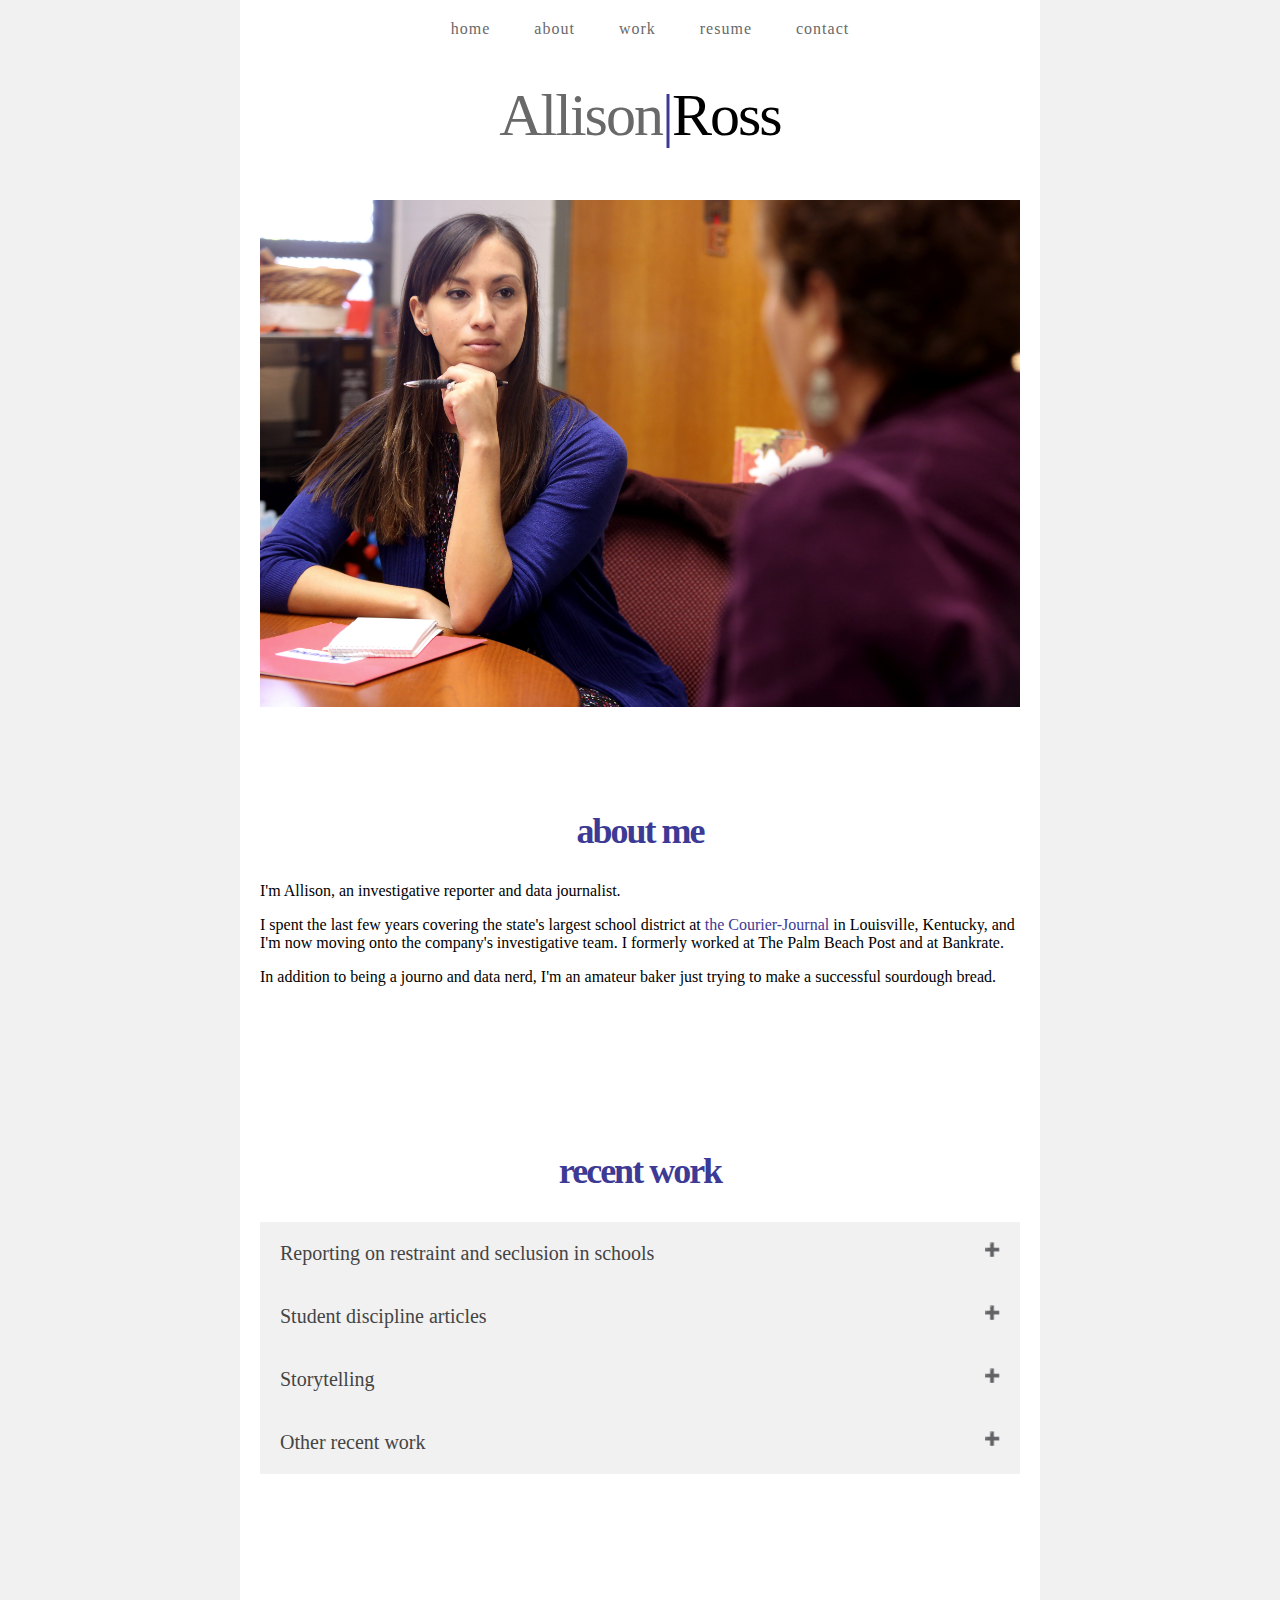
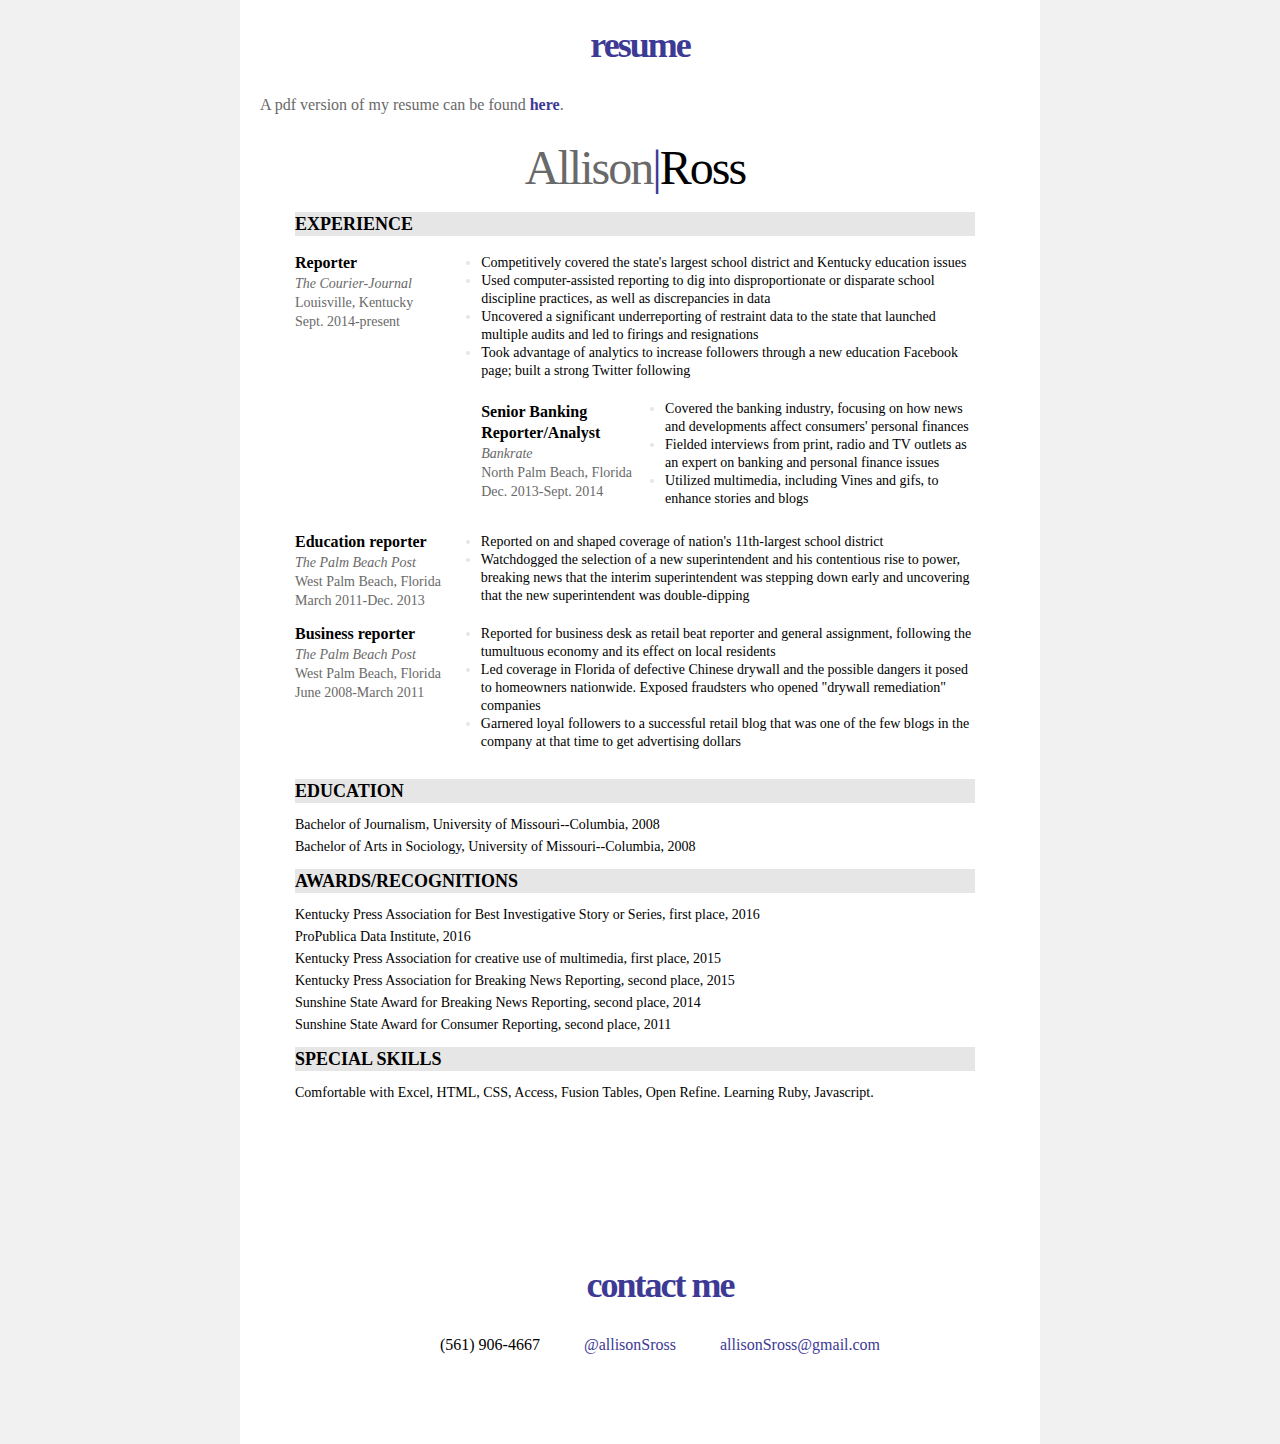
==== index.html @ 078a0379 "added some new links" ====
<!DOCTYPE html>
<html>
<head>
	<title>Allison Ross</title>
	 <link rel="stylesheet" type="text/css" href="portfoliostyle.css">
    <script src="jquery-3.0.0.min.js" type="text/javascript"></script>
     
      

</head>
<body>
<div id="totalbody">

  <div id="header">
    <div class="transparent">
      <div class="nav">
        <ul>
           <li>
             <a href="#home">Home</a>
           </li> 
           <li>
             <a href="#about">About</a>
           </li>
           <li>
             <a href="#work">Work</a>
           </li>
           <li>
             <a href="#resume">Resume</a>
           </li>
           <li>
             <a href="#contact">Contact</a>
           </li>
        </ul> 
      </div>
     </div> 
  </div>


  <div id="home">
    <h1><span style="color: #696969">Allison</span><span style="color: #3D3A95">|</span>Ross</h1>

    <div id="rotatingitem" style="text-align:center;">

      <img class="photo" src="allison_ross_005.JPG">
<!--       <img class="photo" src="mainphoto2.jpg">
 -->     </div> 
    </div>

  <div id="about">
    <h2 class="topiched">About me</h2>
    <p>I'm Allison, an investigative reporter and data journalist.</p>
    <p>I spent the last few years covering the state's largest school district at <a href="http://www.courier-journal.com/" target="_blank">the Courier-Journal</a> in Louisville, Kentucky, and I'm now moving onto the company's investigative team. I formerly worked at The Palm Beach Post and at Bankrate.</p>
    <p>In addition to being a journo and data nerd, I'm an amateur baker just trying to make a successful sourdough bread.</p>
  </div>

  <div id="work">
   <p><h2 class="topiched">Recent work</h2></p>

    
      <button class="accordion">Reporting on restraint and seclusion in schools</button>
      <div class="panel">
      <p>After hearing several anecdotes about students in schools being held down or confined to a room, I started pulling public records to understand the scope of the use of the practices. The first major finding: the state's largest school district had significantly underreported the number of times restraint and seclusion were being used - and it knew it had done so.</p>
	<p>Continued reporting uncovered the story of a boy who'd suffered two broken legs during a restraint, and stories of students who were bloodied or otherwise injured after questionable restraints. The work led to audits, multiple changes and even a proposed state takeover.</p>
        <p><a href="http://www.courier-journal.com/story/news/education/2016/03/07/jcps-restrained-thousands-kids-but-didnt-report/81284664/" target="_blank">JCPS restrained thousands of kids but didn't report it</a></p>
       
        <p><a href="http://www.courier-journal.com/story/news/education/2016/04/27/jcps-opens-restraint-investigation-teacher/83522256/" target="_blank">JCPS investigates teacher after CJ report</a></p>
       
        <p><a href="http://www.courier-journal.com/story/news/education/2016/05/10/audit-code-silence-jcps-restraint/84176526/" target="_blank">Audit: 'code of silence' in JCPS on restraint</a></p>
       
       <p><a href="http://www.courier-journal.com/story/news/education/2016/05/27/jcps-pays-175m-after-boys-legs-broken/84916428/" target="_blank">JCPS pays $1.75M after boy's legs broken</a></p>

       <p><a href="http://www.courier-journal.com/story/news/education/2016/07/20/state-do-onsite-review-jcps-over-restraint-concerns/87345324/" target="_blank">State slams JCPS, orders onsite review after restraint issue</a></p>

       <p><a href="http://www.courier-journal.com/story/news/education/2016/11/29/witness-rebuts-story-students-broken-legs/94599312/" target="_blank">Witness rebuts story on student's broken legs</a></p>

       <p><a href="http://www.courier-journal.com/story/news/education/2017/01/24/tribunal-upholds-jcps-firing-jodi-anderson/97006814/" target="_blank">JCPS teacher created 'atmosphere of despair'</a></p>

       <p><a href="http://www.courier-journal.com/story/news/education/2016/09/15/aikido-tied-serious-jcps-student-injuries/90262178/" target="_blank">3 serious JCPS injuries tied to Aikido</a></p>

       <p><a href="http://www.courier-journal.com/story/news/education/2016/09/15/girls-head-slams-into-table-during-aikido-move/90258434/" target="_blank">JCPS worker suspended months after slamming girl's head</a></p>

      </div>

      <button class="accordion">Student discipline articles</button>
      <div class="panel">
      <p>I have been focused on reporting on disparities in student discipline in schools. Mining district data sets has yielded stories never been told before, including about how schools don't always follow the district's code of conduct when doling out punishments - sometimes handing out suspensions for as simple a thing as being tardy.</p>

          <p><a href="https://www.courier-journal.com/story/news/education/2018/10/04/jcps-elementary-school-student-suspensions-soaring/1144145002/" target="_blank">JCPS elementary suspensions are soaring</a></p>
	      
          <p><a href="http://www.courier-journal.com/story/news/education/2016/09/03/jcps-117-student-arrests-only-part-story/87998298/" target="_blank">JCPS' 117 student arrests are only part of the story</p>
   
         <p><a href="http://www.courier-journal.com/story/news/education/2015/05/16/prom-jcps-discipline-varies-school/27408831/">No prom? JCPS discipline varies by school</a></p>
         
         <p><a href="http://www.courier-journal.com/story/news/education/2016/01/07/jcps-schools-dont-always-follow-code-conduct/76256630/">JCPS schools don't always follow code of conduct</a></p>
         
         <p><a href="http://www.courier-journal.com/story/news/education/2016/03/03/jcps-bus-problems-underreported-review-shows/81101900/">JCPS bus discipline problems underreported, review shows</a></p>
         
         <p><a href="http://www.courier-journal.com/story/news/education/2015/01/17/jcps-grapples-new-mid-schools-suspensions/21914485/">JCPS grapples with middle school suspensions</a></p>

	 <!--  <p><a href="http://www.courier-journal.com/story/news/education/2016/05/04/200-prp-students-walk-out-wednesday/83934046/">200 PRP students walk out Wednesday</a></p>
         
         <p><a href="http://www.courier-journal.com/story/news/education/2016/03/21/jcps-elementary-suspensions-up-more-than-80/81861302/">JCPS elementary suspensions up more than 80%</a></p>

         <p><a href="http://www.courier-journal.com/story/news/education/2016/05/20/jcps-code-conduct-meeting-offers-little-clarity/84621184/">JCPS code of conduct committee meeting offers little clarity</a></p> -->
      </div>
        <button class="accordion">Storytelling</button>
       <div class="panel">
        <p>One of the most rewarding and difficult parts of being a journalist is the chance to share the stories of others. Here are a few examples.</p>

          <p><a href="http://www.courier-journal.com/story/news/education/2016/11/27/jcps-grief-counselors-treat-emotional-wounds/93551272/" target="_blank">JCPS grief counselors treat emotional wounds</a></p>

          <p><a href="911coverage.html" target="_blank">'The hardest part was ... there were so many hard parts'</a></p>
	       
	  <p><a href="https://www.courier-journal.com/story/news/education/2019/01/22/louisville-mom-blames-jcps-bullying-sons-death-suicide/2643320002/" target="_blank">Mom blames bullying at JCPS for suicide of her 10-year-old</a></p>     

          <p><a href="adoption.html" target="_blank">Boynton Beach couple that recently adopted two kids celebrates first Thanksgiving as family</a></p>



      </div>
        <button class="accordion">Other recent work</button>
        <div class="panel">
        <p>A few examples of other work, including daily stories using computer-assisted reporting.</p>
		
	<p><a href="https://www.courier-journal.com/story/news/investigations/2018/07/12/kfc-yum-center-billion-dollar-baby/498902002/" target="_blank">How KFC Yum Center became Louisville's billion-dollar baby</a></p>

        <p><a href="https://www.courier-journal.com/story/news/2017/11/22/pregnant-addict-enters-detox/497704001/" target="_blank">'Stop me before I become that monster again,' pregnant addict pleads as she enters detox</a></p>

	<p><a href="http://www.courier-journal.com/story/news/education/2016/05/21/limited-english-students-success-tough-gauge/82436278/" target="_blank">Limited-English students' success hard to gauge</a></p>

        <p><a href="http://www.courier-journal.com/story/news/education/back-to-school/2015/07/24/kentucky-dropout-law-puts-teens-back-school-limbo/30619049/" target="_blank">Kentucky law puts dropouts in back-to-school limbo</a></p>

        <p><a href="http://www.courier-journal.com/story/news/education/2015/09/25/jcps-percentile-ranking-not-all-seems/72589194/" target="_blank">JCPS rise in state rankings not all it seems</a></p>

       <!-- <p><a href="http://www.courier-journal.com/story/news/education/2015/02/06/jcps-wants-simplify-magnet-school-application/22996151/" target="_blank">JCPS wants to simplify magnet school application</a></p>

        <p><a href="http://www.courier-journal.com/story/news/education/2015/05/11/revamp-jcps-magnet-applications-table/27102897/" target="_blank">Revamp of JCPS magnet school selection process in works</a></p>

        <p><a href="http://www.courier-journal.com/story/news/education/2015/05/11/jcps-takes-step-back-magnets-proposal/27148441/" target="_blank">JCPS takes step back on magnets proposal</a></p> -->
      </div> 
    



 <!--    <div class="workcard">
      <h3 class="project"><a href="restraintpage.html" target="_blank">Restraint and seclusion in schools</a></h3>
      <p class="workcopy">After hearing anecdotes about students in schools being held down or confined to a room, I started pulling public records to understand the scope of the use of the practices. The first major finding: the state's largest school district had significantly underreported the number of times restraint and seclusion were being used - and it knew it had done so.</p>
      <a href="restraintpage.html" target="_blank"><img class="workpic" src="restrainthands2.jpg"></a>

    </div>

    <div class="workcard">
      <h3 class="project"><a href="disciplinepage.html" target="_blank">Student discipline</a></h3>
       <p class="workcopy">I have been focused on reporting on disparities in student discipline in schools. Mining district data sets has yielded stories never been told before, including about how schools don't always follow the district's code of conduct when doling out punishments - sometimes handing out suspensions for as simple a thing as being tardy.</p>
       <a href="disciplinepage.html" target="_blank"><img class="workpic" src="Mathis2.jpg"></a>
    </div>   

    <div class="workcard">
      <h3 class="project"><a href="http://interactives.courier-journal.com/projects/2015-school-changes/" target="_blank">Back-to-school changes map</a></h3>
      <p class="workcopy">I worked with another education reporter and our digital developer to put together this interactive map of changes for the start of a new school year. The interactive earned a 1st-place award from the Kentucky Press Association.</p>

      <a href="http://interactives.courier-journal.com/projects/2015-school-changes/" target="_blank"><img class="workpic" src="mapscreengrab2.jpg"></a>
    </div>

    <div class="workcard">
      <h3 class="project"><a href="otherrecentwork.html" target="_blank">Other recent work</a></h3>
      <p class="workcopy">Lorem ipsum dolor sit amet, consectetur adipisicing elit, sed do eiusmod tempor incididunt ut labore et dolore magna aliqua. Ut enim ad minim veniam,
      quis nostrud exercitation ullamco laboris.</p>
      <a href="otherrecentwork.html" target="_blank"><img class="workpic" src="ESLpic2.jpg"></a>
 -->

  <!--   </div>
 -->










    </div>

  <div id="resume">

    <p><h2 class="topiched">Resume</h2></p>
    <!-- <p>Please click on the image for full pdf of the resume</p>

    <a href="file:///C:/Users/aross3/Downloads/ARresume-January2015.pdf" target="_blank"><img src="C:\Users\aross3\Desktop\resume2.jpg" class="thumbnail" style="width:250px;height:250px"/></a>  -->

    <p style="color: #696969">A pdf version of my resume can be found <a href="ARossresume110117.pdf" target="_blank"><strong>here</strong></a>.</p>

      <div class="resumediv">

        <p class="resumehed"><span style="color: #696969">Allison</span><span style="color: #3D3A95">|</span>Ross</h1>

        <p class="resumesubhed">Experience</p>
          <div class="experience">
            <p style="font-size: 16px"><strong>Reporter</strong></span></p>
            <p style="color: #696969"><i>The Courier-Journal</i></p>
            <p style="color: #696969">Louisville, Kentucky</p>
            <p style="color: #696969">Sept. 2014-present</p>
          </div>

          <div class="bullets">
            <ul style="list-style-type:disc">
              <li><span>Competitively covered the state's largest school district and Kentucky education issues</span></li>
              <li><span>Used computer-assisted reporting to dig into disproportionate or disparate school discipline practices, as well as discrepancies in data</span></li>
              <li><span>Uncovered a significant underreporting of restraint data to the state that launched multiple audits and led to firings and resignations</span></li>
              <li><span>Took advantage of analytics to increase followers through a new education Facebook page; built a strong Twitter following</span></li>
            </ul>
          </div>

          <div class="experience2">
            <p style="font-size: 16px"><strong>Senior Banking </strong></span></p>
            <p style="font-size: 16px"><strong>Reporter/Analyst</strong></span></p>
            <p style="color: #696969"><i>Bankrate</i></p>
            <p style="color: #696969">North Palm Beach, Florida</p>
            <p style="color: #696969">Dec. 2013-Sept. 2014</p>
          </div>

          <div class="bullets2">
            <ul style="list-style-type:disc">
              <li><span>Covered the banking industry, focusing on how news and developments affect consumers' personal finances</span></li>
              <li><span>Fielded interviews from print, radio and TV outlets as an expert on banking and personal finance issues</span></li>
              <li><span>Utilized multimedia, including Vines and gifs, to enhance stories and blogs</span></li>
            </ul>
          </div>

          <div class="experience3">
            <p style="font-size: 16px"><strong>Education reporter</strong></span></p>
            <p style="color: #696969"><i>The Palm Beach Post</i></p>
            <p style="color: #696969">West Palm Beach, Florida</p>
            <p style="color: #696969">March 2011-Dec. 2013</p>
          </div>

          <div class="bullets3">
            <ul style="list-style-type:disc">
              <li><span>Reported on and shaped coverage of nation's 11th-largest school district</span></li>
              <li><span>Watchdogged the selection of a new superintendent and his contentious rise to power, breaking news that the interim superintendent was stepping down early and uncovering that the new superintendent was double-dipping</span></li>
            </ul>
          </div>

          <div class="experience4">
            <p style="font-size: 16px"><strong>Business reporter</strong></span></p>
            <p style="color: #696969"><i>The Palm Beach Post</i></p>
            <p style="color: #696969">West Palm Beach, Florida</p>
            <p style="color: #696969">June 2008-March 2011</p>
          </div>

          <div class="bullets4">
            <ul style="list-style-type:disc">
              <li><span>Reported for business desk as retail beat reporter and general assignment, following the tumultuous economy and its effect on local residents</span></li>
              <li><span>Led coverage in Florida of defective Chinese drywall and the possible dangers it posed to homeowners nationwide. Exposed fraudsters who opened "drywall remediation" companies</span></li>
              <li><span>Garnered loyal followers to a successful retail blog that was one of the few blogs in the company at that time to get advertising dollars</span></li>
            </ul>
          </div>        
         </p> 



        <p class="resumesubhed">Education</p>
          <p>Bachelor of Journalism, University of Missouri--Columbia, 2008</p>
          <p>Bachelor of Arts in Sociology, University of Missouri--Columbia, 2008</p>


        <p class="resumesubhed">Awards/Recognitions</p>
          <p>Kentucky Press Association for Best Investigative Story or Series, first place, 2016</p>
          <p>ProPublica Data Institute, 2016</p>
          <p>Kentucky Press Association for creative use of multimedia, first place, 2015</p>
          <p>Kentucky Press Association for Breaking News Reporting, second place, 2015</p>
          <p>Sunshine State Award for Breaking News Reporting, second place, 2014</p>
          <p>Sunshine State Award for Consumer Reporting, second place, 2011</p>


        <p class="resumesubhed">Special skills</p>
          <p>Comfortable with Excel, HTML, CSS, Access, Fusion Tables, Open Refine. Learning Ruby, Javascript.</p>

      </div>  
  </div>
 
  <div id="footer">
    <div id="contact">

      <p><h2 class="topiched">Contact me</h2></p>

      <div class="contacts">
      <ul>
          <li><!-- <img id="phoneicon" src="phoneicon.jpg"> --><span style="color:black">(561) 906-4667</span>
          </li>
          <li><!-- <img id="twitterlogo" src="TwitterLogo.jpg"> --><a href="https://twitter.com/allisonsross" target="_blank" >@allisonSross</a>
          </li>
          <li><!-- <img id="emailicon" src="emailicon.jpg"> --><a href="mailto:allisonsross@gmail.com" target="_blank">allisonSross@gmail.com</a>
          </li>
        </ul>
       </div> 
    </div>
  </div> 
</div> 

 <script src="portfolio.js"></script>
</body>
</html>
---- portfoliostyle.css ----
body {
	width: 800px;
	margin: 0px auto;
	font-family: Lucida, Georgia, serif;
	font-weight: 500;
}




html {
	background-color: #f1f1f1;
}

#totalbody {
	background-color: white;
	padding: 0px 20px;
	max-height: 6150px;
	overflow: hidden;
}

/*#totalbody2 {
	background-color: white;
	padding: 0px 20px;
	height: 650px;
}*/

 ul {
    list-style: none;
    margin: 0 auto;
}

#header {
	margin: 0px auto;
	display: block;
	position: fixed;
	background-color: #ffffff;
	width: 780px;
	padding: 20px 0px;
	z-index: 99;
}

#header .nav {
	text-align: center;
}

#header .nav li {
    display: inline;
    padding: 10px 40px 0px 0px;
}

#header .nav a {
    letter-spacing: 1px;
    text-transform: lowercase;
    font-size: 16px;
    font-family: Lucida, Georgia, serif;
    color: #696969;
}

img {
	width:100%;
	height: auto;
	padding: 30px 0px;
}

/*#rotatingitem {
	position: relative;
}

.photo {
	display: none;
	position: absolute;
	top: 0;
	left: 0;
}*/


h1 {
	text-align: center;
	font-size: 60px;
	font-family: Lucida, Georgia, serif;
	font-weight: 500;
	letter-spacing: -2px;
	line-height: 30px;
}

.resumehed {
	text-align: center;
	font-size: 48px;
	font-family: Lucida, Georgia, serif;
	font-weight: 500;
	letter-spacing: -2px;
	margin: 50px 0px 40px 0px;
}

.resumesubhed {
	font-family: Lucida, Georgia, serif;
	text-transform: uppercase;
	background-color: #e7e6e6;
	font-weight: bold;
	font-size: 18px;
	line-height: 24px;

}

#home {
	height: 600px;
	padding: 60px 0px 30px;
}

#home2 {
	height:80px;
	padding: 60px 0px 30px;
}

#about {
	height: 250px;
	padding: 60px 0px 30px;
}

#work {
	padding: 60px 0px 30px;
	max-height: 1500px;
	overflow: hidden;
}



#resume {
	height: 1200px;
	padding: 60px 0px 30px;
}

.resumediv {
	width: 680px;
	margin: 5px 0px 5px 35px;
	font-size: 14px;
	line-height: 8px;
}

#contact {
	width: 800px;
	height: 250px;
	padding: 10px 0px;
}

a {
	text-decoration: none;
	color: #3D3A95;
}


a:hover {
	text-decoration: underline;
}

/*.project {
	line-height: 10px;
	color: #696969;
}*/

/*.thumbnail {
	border: 1px solid #021A40;
}*/

.topiched {
/*	background-color: lightgray;
*/	color: #3D3A95;
	text-align: center;
	font-size: 36px;
	text-transform: lowercase;
	letter-spacing: -2px;
	margin: 60px 0px 30px 0px;
}

/*.thumbnail:hover {
    position:relative;
    top:0px;
    left:0px;
    width:1200px;
    height:auto;
    display:block;
    z-index:999;
}*/

#contact .contacts {
	text-align: center;
}

#contact .contacts li {
    display: inline;
    padding: 10px 40px 0px 0px;
}

.experience {
	line-height: 5px;
	float: left;
	margin: -10px 68px 70px 0px;
}

.experience2 {
	line-height: 5px;
	float: left;
	margin: -7px 33px -10px 0px;
}

.experience3 {
	line-height: 5px;
	float: left;
	margin: -5px 40px -10px 0px;
}

.experience4 {
	line-height: 5px;
	float: left;
	margin: -10px 40px 70px 0px;
}

.bullets {
	line-height: 18px;
	margin: 0px 0px 20px 38px;
}

.bullets2 {
	line-height: 18px;
	margin: 0px 0px 20px 40px;
}

.bullets3 {
	line-height: 18px;
	margin: 25px 0px 20px 40px;
}

.bullets4 {
	line-height: 18px;
	margin: 0px 0px 28px 38px;
}

li {
	color: #e7e6e6;
}

li span {
	color: black;
}

#footer {
	margin: 0px auto;
	display: block;
	height: 250px;
}


/*#twitterlogo {
	width: 20px;
	padding: 0px;
}

#phoneicon {
	width: 20px;
	padding: 0px 5px 0px 0px;
}

#emailicon {
	width: 20px;
	padding: 0px 5px 0px 0px;
}

.workcard {
	margin: 5px;
	padding: 5px;
	width: 350px;
	height: 350px;
	float: left;
	border-style: solid;
	border-width: thin;
	border-color: #e7e6e6;
}*/

/*.workcopy {
	font-size: 12px;
}

.workpic {
	padding: 0px;
	width: 100%;
	opacity: 0.8;
}

#workpagepics {
	padding: 0px 15px 0px 5px;
	width: 350px;
	float: left;
}

#leftpic {
	padding: 0px;
}*/

/*#home2 {
	height: 20px;
	padding: 60px 0px;
}

#work2 {
	height: 400px;
/*	padding: 60px 0px;
}*/


button.accordion {
    background-color: #f1f1f1;
    color: #444;
    cursor: pointer;
    padding: 20px;
    width: 100%;
    text-align: left;
    border: none;
    outline: none;
    transition: 0.4s;
    font-size: 20px;
    font-family: Lucida, Georgia, serif;
	font-weight: 500;

}


button.accordion.active, button.accordion:hover {
    background-color: #e7e6e6;
}


div.panel {
    padding: 0 18px;
    background-color: white;
    transition: 0.6s ease-in-out;
    opacity: 0;
    max-height: 0;
    overflow: hidden;
}

div.panel.show {
    display: block !important;
    opacity: 1;
    max-height: 800px;
}

button.accordion:after {
    content: '\02795'; 
    font-size: 13px;
    color: #777;
    float: right;
    margin-left: 5px;
}

button.accordion.active:after {
    content: "\2796"; 
}
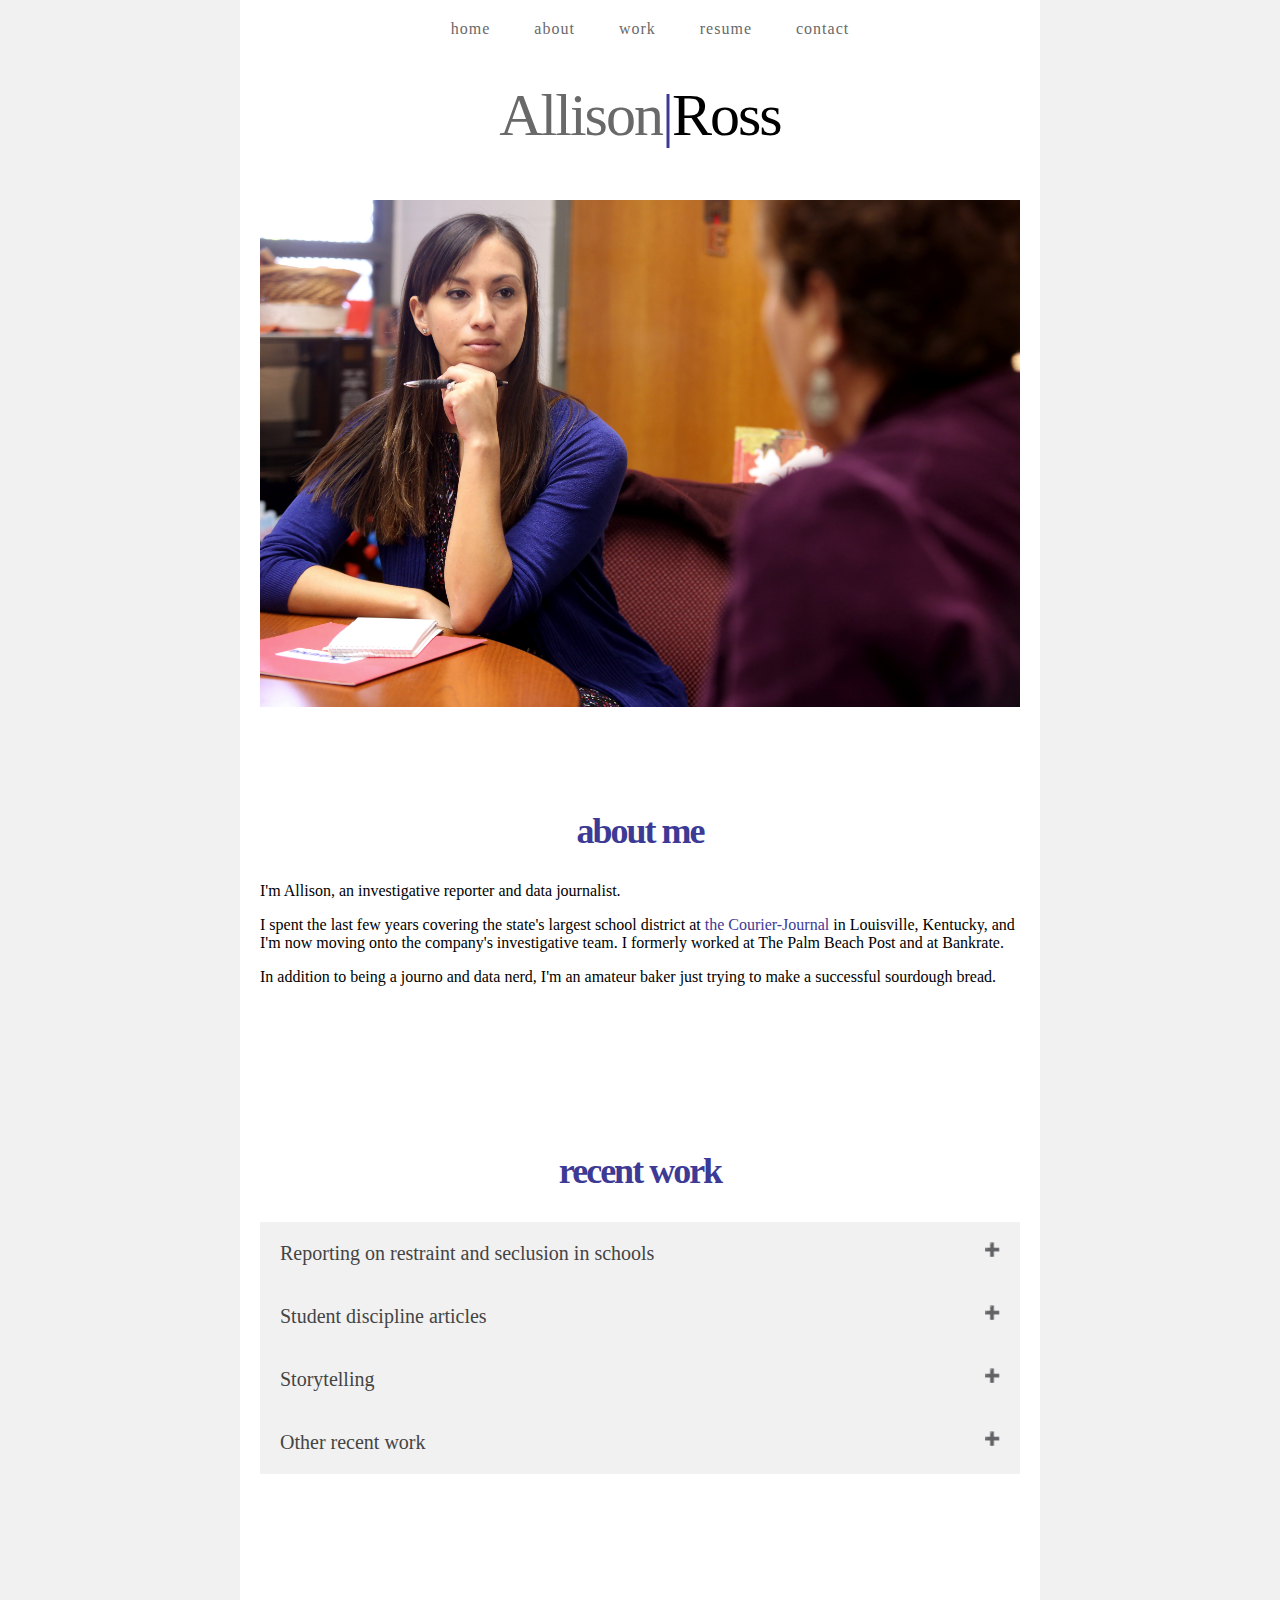
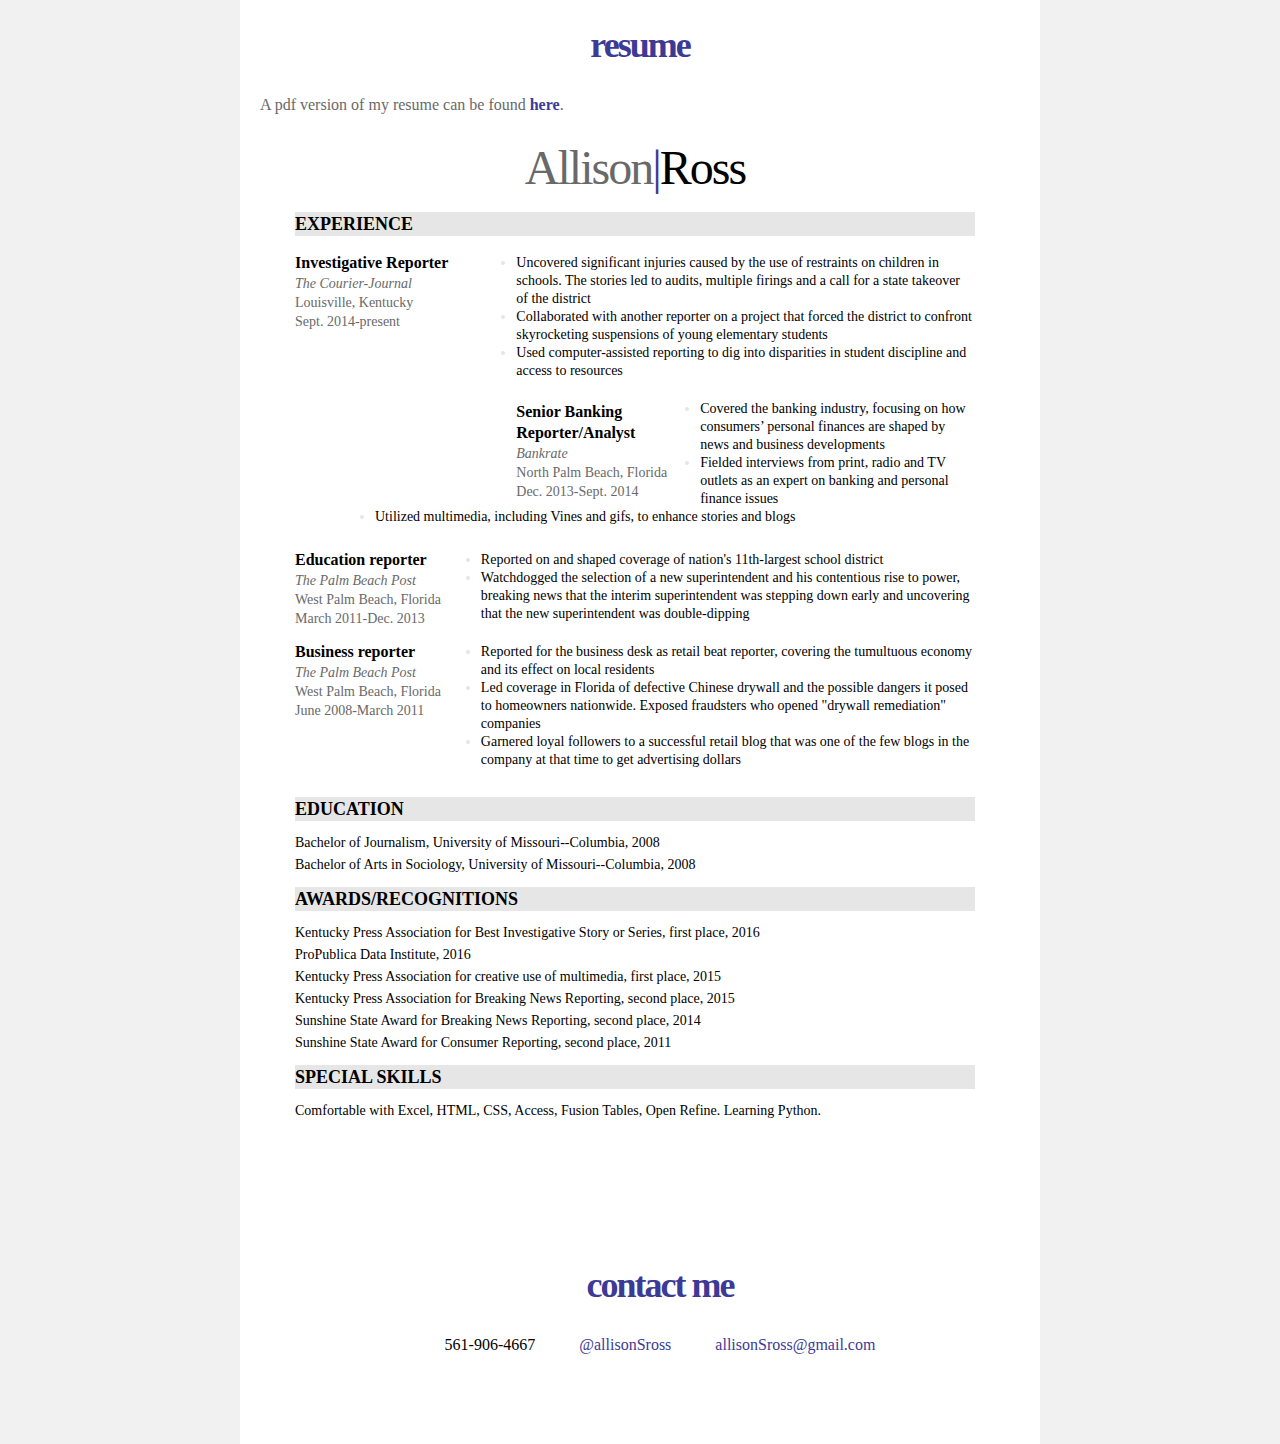
==== commit ae66d603: "updated resume" ====
--- a/index.html
+++ b/index.html
@@ -113,6 +113,8 @@
 	       
 	  <p><a href="https://www.courier-journal.com/story/news/education/2019/01/22/louisville-mom-blames-jcps-bullying-sons-death-suicide/2643320002/" target="_blank">Mom blames bullying at JCPS for suicide of her 10-year-old</a></p>     
 
+	 <p><a href="https://www.courier-journal.com/story/news/education/2016/10/28/nightmares-part-healing-student-hit-suv/92907762/" target="_blank">Nightmares part of healing for child hit by SUV at bus stop</a></p>      
+	       
           <p><a href="adoption.html" target="_blank">Boynton Beach couple that recently adopted two kids celebrates first Thanksgiving as family</a></p>
 
 
@@ -190,7 +192,7 @@
 
     <a href="file:///C:/Users/aross3/Downloads/ARresume-January2015.pdf" target="_blank"><img src="C:\Users\aross3\Desktop\resume2.jpg" class="thumbnail" style="width:250px;height:250px"/></a>  -->
 
-    <p style="color: #696969">A pdf version of my resume can be found <a href="ARossresume110117.pdf" target="_blank"><strong>here</strong></a>.</p>
+    <p style="color: #696969">A pdf version of my resume can be found <a href="ARossresume022519.pdf" target="_blank"><strong>here</strong></a>.</p>
 
       <div class="resumediv">
 
@@ -198,7 +200,7 @@
 
         <p class="resumesubhed">Experience</p>
           <div class="experience">
-            <p style="font-size: 16px"><strong>Reporter</strong></span></p>
+            <p style="font-size: 16px"><strong>Investigative Reporter</strong></span></p>
             <p style="color: #696969"><i>The Courier-Journal</i></p>
             <p style="color: #696969">Louisville, Kentucky</p>
             <p style="color: #696969">Sept. 2014-present</p>
@@ -206,10 +208,9 @@
 
           <div class="bullets">
             <ul style="list-style-type:disc">
-              <li><span>Competitively covered the state's largest school district and Kentucky education issues</span></li>
-              <li><span>Used computer-assisted reporting to dig into disproportionate or disparate school discipline practices, as well as discrepancies in data</span></li>
-              <li><span>Uncovered a significant underreporting of restraint data to the state that launched multiple audits and led to firings and resignations</span></li>
-              <li><span>Took advantage of analytics to increase followers through a new education Facebook page; built a strong Twitter following</span></li>
+              <li><span>Uncovered significant injuries caused by the use of restraints on children in schools. The stories led to audits, multiple firings and a call for a state takeover of the district</span></li>
+              <li><span>Collaborated with another reporter on a project that forced the district to confront skyrocketing suspensions of young elementary students</span></li>
+              <li><span>Used computer-assisted reporting to dig into disparities in student discipline and access to resources</span></li>
             </ul>
           </div>
 
@@ -223,7 +224,7 @@
 
           <div class="bullets2">
             <ul style="list-style-type:disc">
-              <li><span>Covered the banking industry, focusing on how news and developments affect consumers' personal finances</span></li>
+              <li><span>Covered the banking industry, focusing on how consumers’ personal finances are shaped by news and business developments</span></li>
               <li><span>Fielded interviews from print, radio and TV outlets as an expert on banking and personal finance issues</span></li>
               <li><span>Utilized multimedia, including Vines and gifs, to enhance stories and blogs</span></li>
             </ul>
@@ -252,7 +253,7 @@
 
           <div class="bullets4">
             <ul style="list-style-type:disc">
-              <li><span>Reported for business desk as retail beat reporter and general assignment, following the tumultuous economy and its effect on local residents</span></li>
+              <li><span>Reported for the business desk as retail beat reporter, covering the tumultuous economy and its effect on local residents</span></li>
               <li><span>Led coverage in Florida of defective Chinese drywall and the possible dangers it posed to homeowners nationwide. Exposed fraudsters who opened "drywall remediation" companies</span></li>
               <li><span>Garnered loyal followers to a successful retail blog that was one of the few blogs in the company at that time to get advertising dollars</span></li>
             </ul>
@@ -276,7 +277,7 @@
 
 
         <p class="resumesubhed">Special skills</p>
-          <p>Comfortable with Excel, HTML, CSS, Access, Fusion Tables, Open Refine. Learning Ruby, Javascript.</p>
+          <p>Comfortable with Excel, HTML, CSS, Access, Fusion Tables, Open Refine. Learning Python.</p>
 
       </div>  
   </div>
@@ -288,7 +289,7 @@
 
       <div class="contacts">
       <ul>
-          <li><!-- <img id="phoneicon" src="phoneicon.jpg"> --><span style="color:black">(561) 906-4667</span>
+          <li><!-- <img id="phoneicon" src="phoneicon.jpg"> --><span style="color:black">561-906-4667</span>
           </li>
           <li><!-- <img id="twitterlogo" src="TwitterLogo.jpg"> --><a href="https://twitter.com/allisonsross" target="_blank" >@allisonSross</a>
           </li>
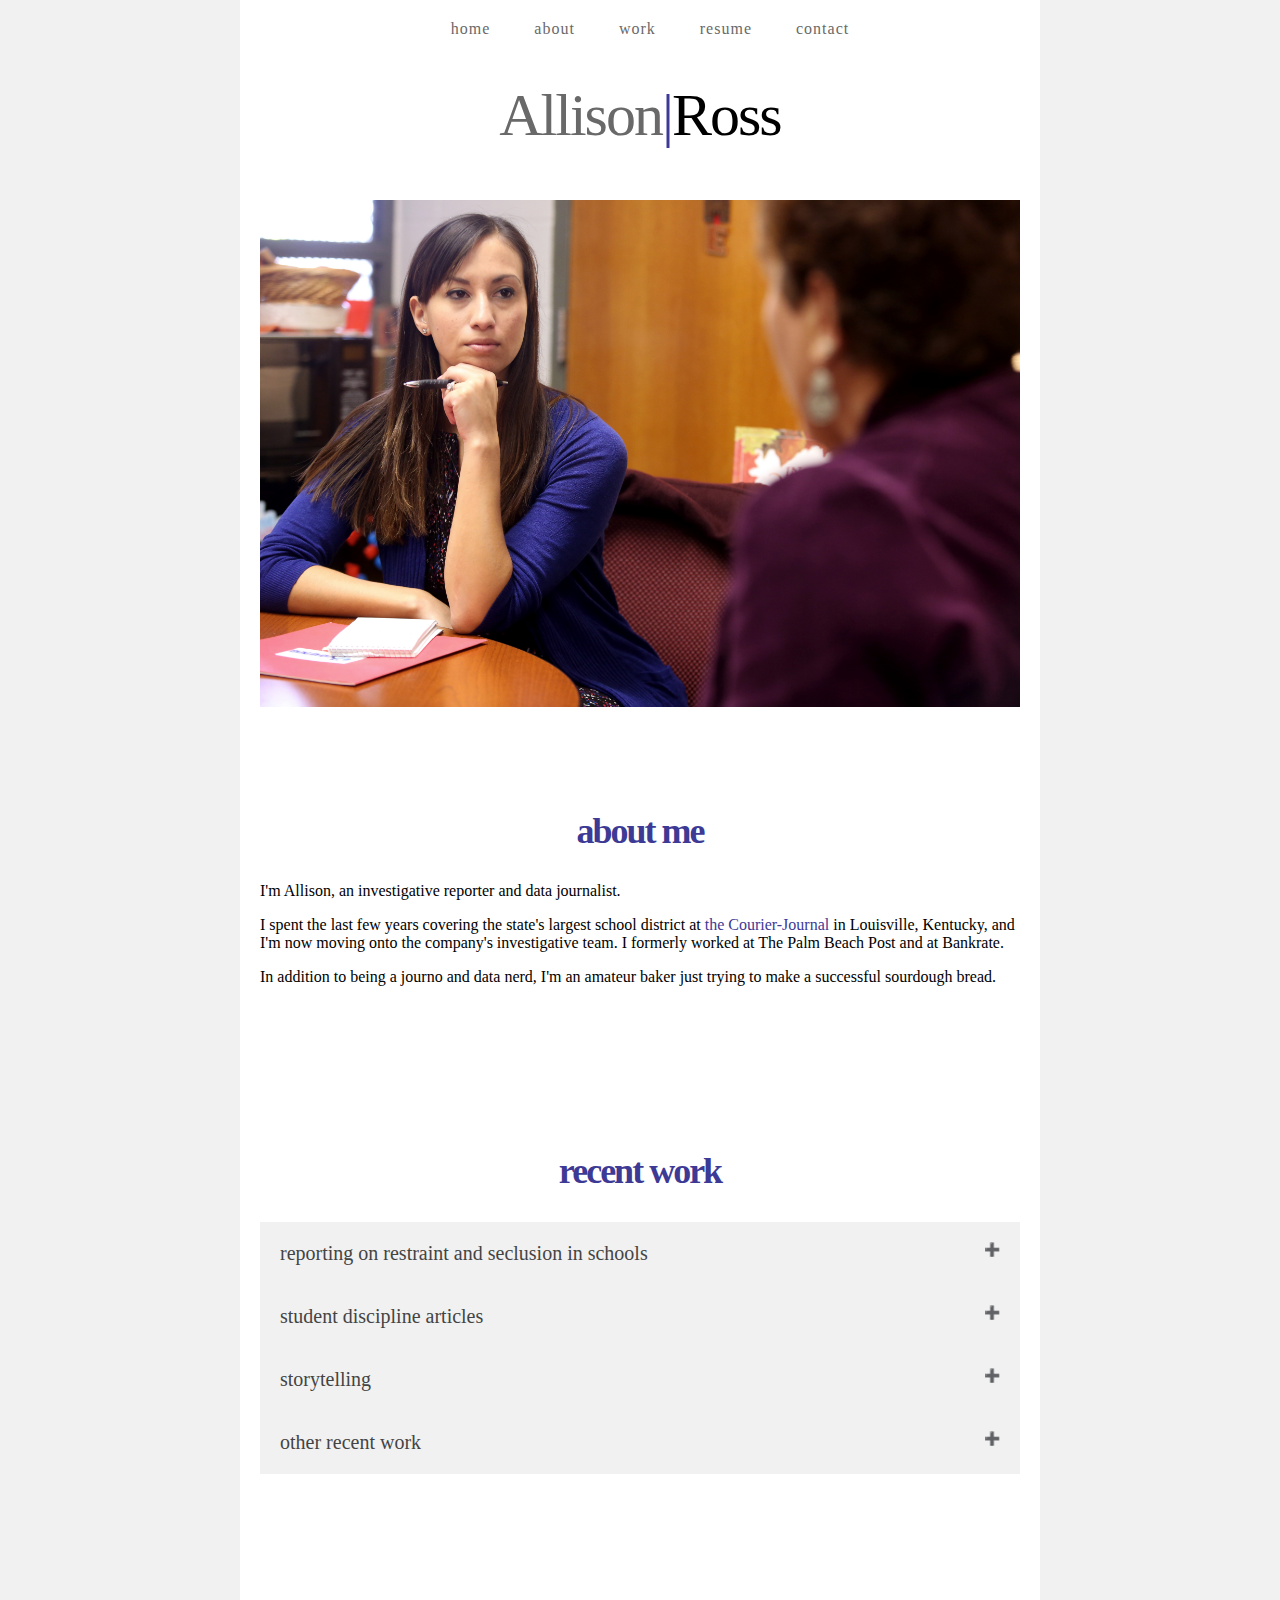
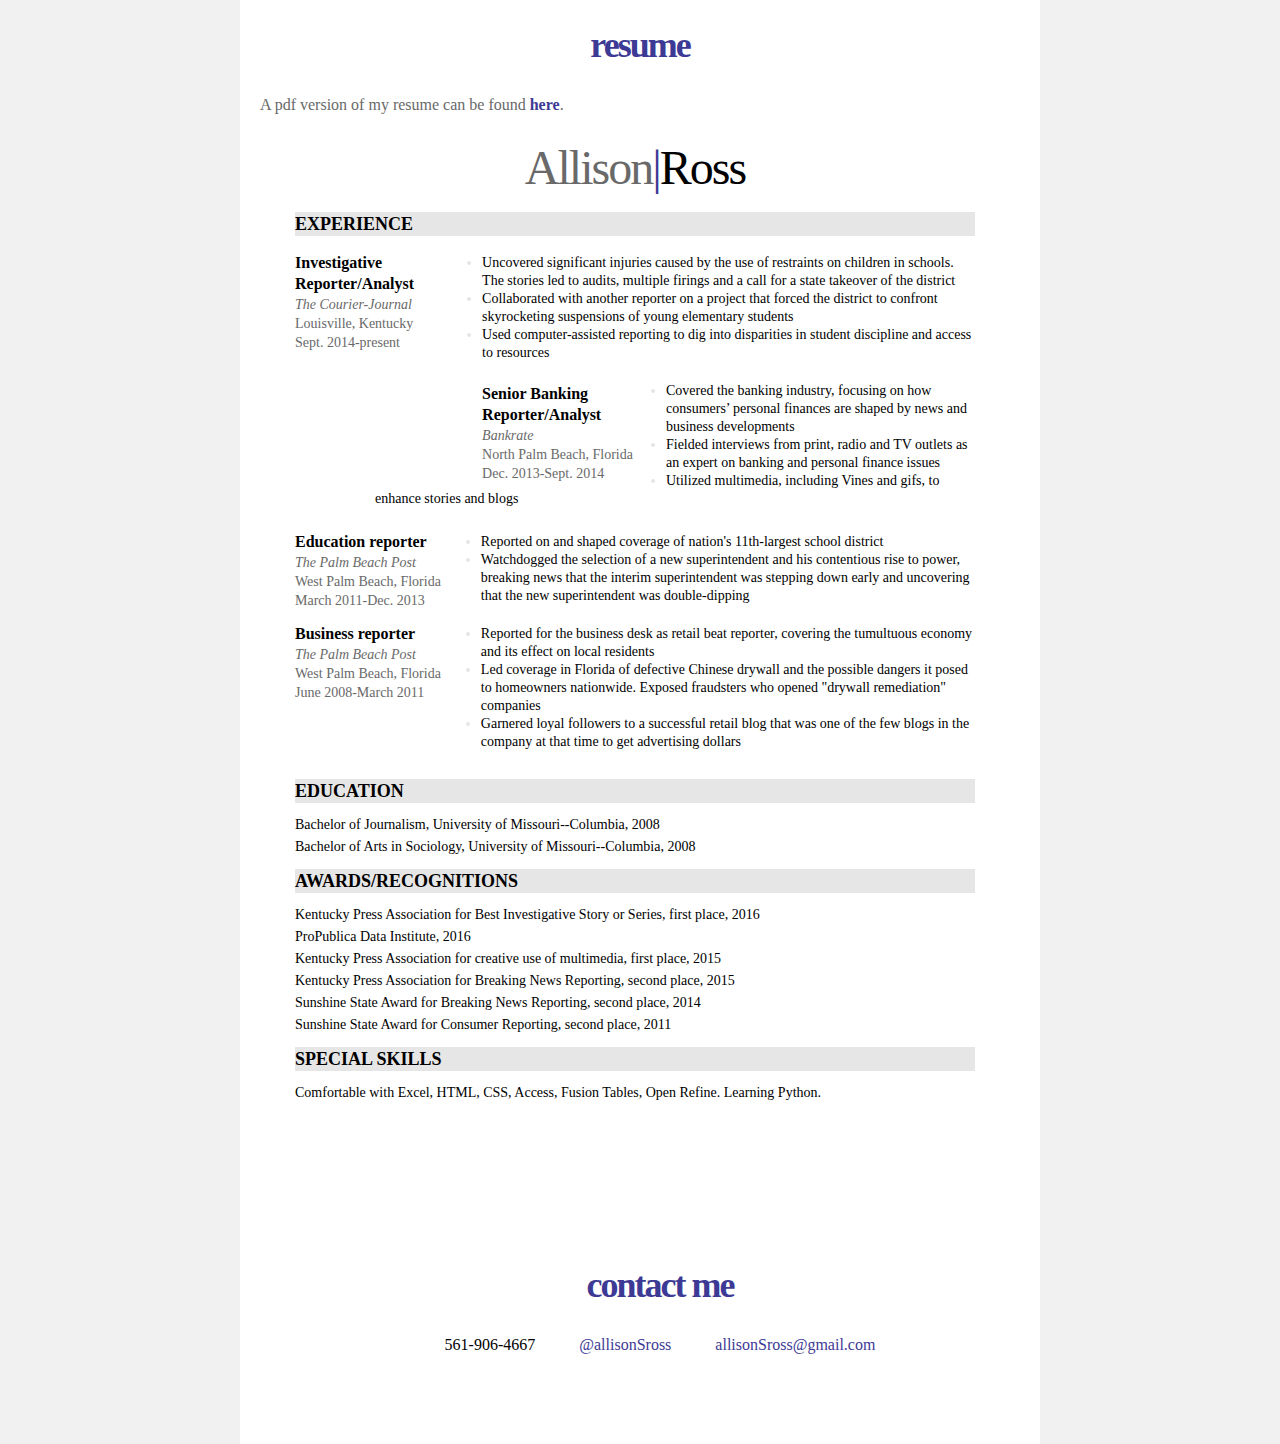
==== commit adcc683e: "small changes to style" ====
--- a/index.html
+++ b/index.html
@@ -57,7 +57,7 @@
    <p><h2 class="topiched">Recent work</h2></p>
 
     
-      <button class="accordion">Reporting on restraint and seclusion in schools</button>
+      <button class="accordion">reporting on restraint and seclusion in schools</button>
       <div class="panel">
       <p>After hearing several anecdotes about students in schools being held down or confined to a room, I started pulling public records to understand the scope of the use of the practices. The first major finding: the state's largest school district had significantly underreported the number of times restraint and seclusion were being used - and it knew it had done so.</p>
 	<p>Continued reporting uncovered the story of a boy who'd suffered two broken legs during a restraint, and stories of students who were bloodied or otherwise injured after questionable restraints. The work led to audits, multiple changes and even a proposed state takeover.</p>
@@ -81,7 +81,7 @@
 
       </div>
 
-      <button class="accordion">Student discipline articles</button>
+      <button class="accordion">student discipline articles</button>
       <div class="panel">
       <p>I have been focused on reporting on disparities in student discipline in schools. Mining district data sets has yielded stories never been told before, including about how schools don't always follow the district's code of conduct when doling out punishments - sometimes handing out suspensions for as simple a thing as being tardy.</p>
 
@@ -103,7 +103,7 @@
 
          <p><a href="http://www.courier-journal.com/story/news/education/2016/05/20/jcps-code-conduct-meeting-offers-little-clarity/84621184/">JCPS code of conduct committee meeting offers little clarity</a></p> -->
       </div>
-        <button class="accordion">Storytelling</button>
+        <button class="accordion">storytelling</button>
        <div class="panel">
         <p>One of the most rewarding and difficult parts of being a journalist is the chance to share the stories of others. Here are a few examples.</p>
 
@@ -120,7 +120,7 @@
 
 
       </div>
-        <button class="accordion">Other recent work</button>
+        <button class="accordion">other recent work</button>
         <div class="panel">
         <p>A few examples of other work, including daily stories using computer-assisted reporting.</p>
 		
@@ -187,7 +187,7 @@
 
   <div id="resume">
 
-    <p><h2 class="topiched">Resume</h2></p>
+    <p><h2 class="topiched">resume</h2></p>
     <!-- <p>Please click on the image for full pdf of the resume</p>
 
     <a href="file:///C:/Users/aross3/Downloads/ARresume-January2015.pdf" target="_blank"><img src="C:\Users\aross3\Desktop\resume2.jpg" class="thumbnail" style="width:250px;height:250px"/></a>  -->
@@ -200,7 +200,8 @@
 
         <p class="resumesubhed">Experience</p>
           <div class="experience">
-            <p style="font-size: 16px"><strong>Investigative Reporter</strong></span></p>
+            <p style="font-size: 16px"><strong>Investigative</strong></span></p>
+        	<p style="font-size: 16px"><strong>Reporter/Analyst</strong></span></p>
             <p style="color: #696969"><i>The Courier-Journal</i></p>
             <p style="color: #696969">Louisville, Kentucky</p>
             <p style="color: #696969">Sept. 2014-present</p>
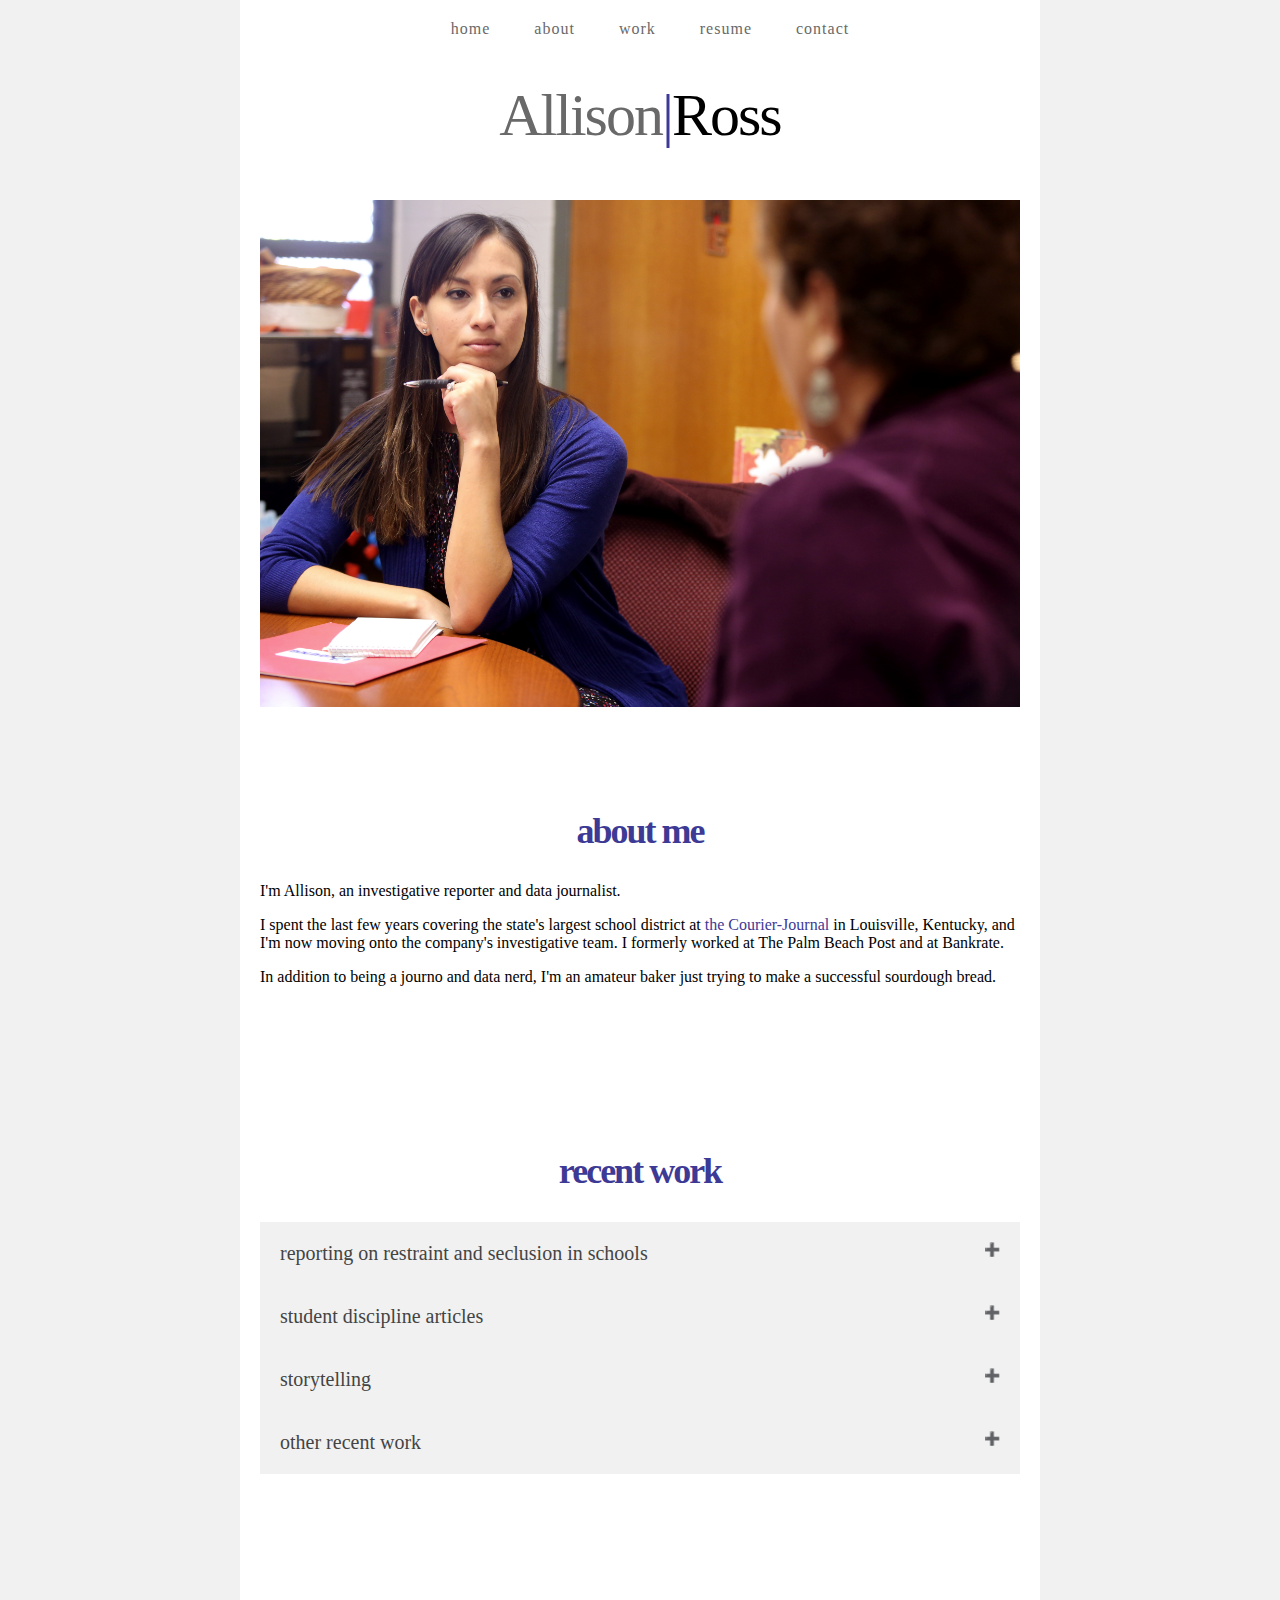
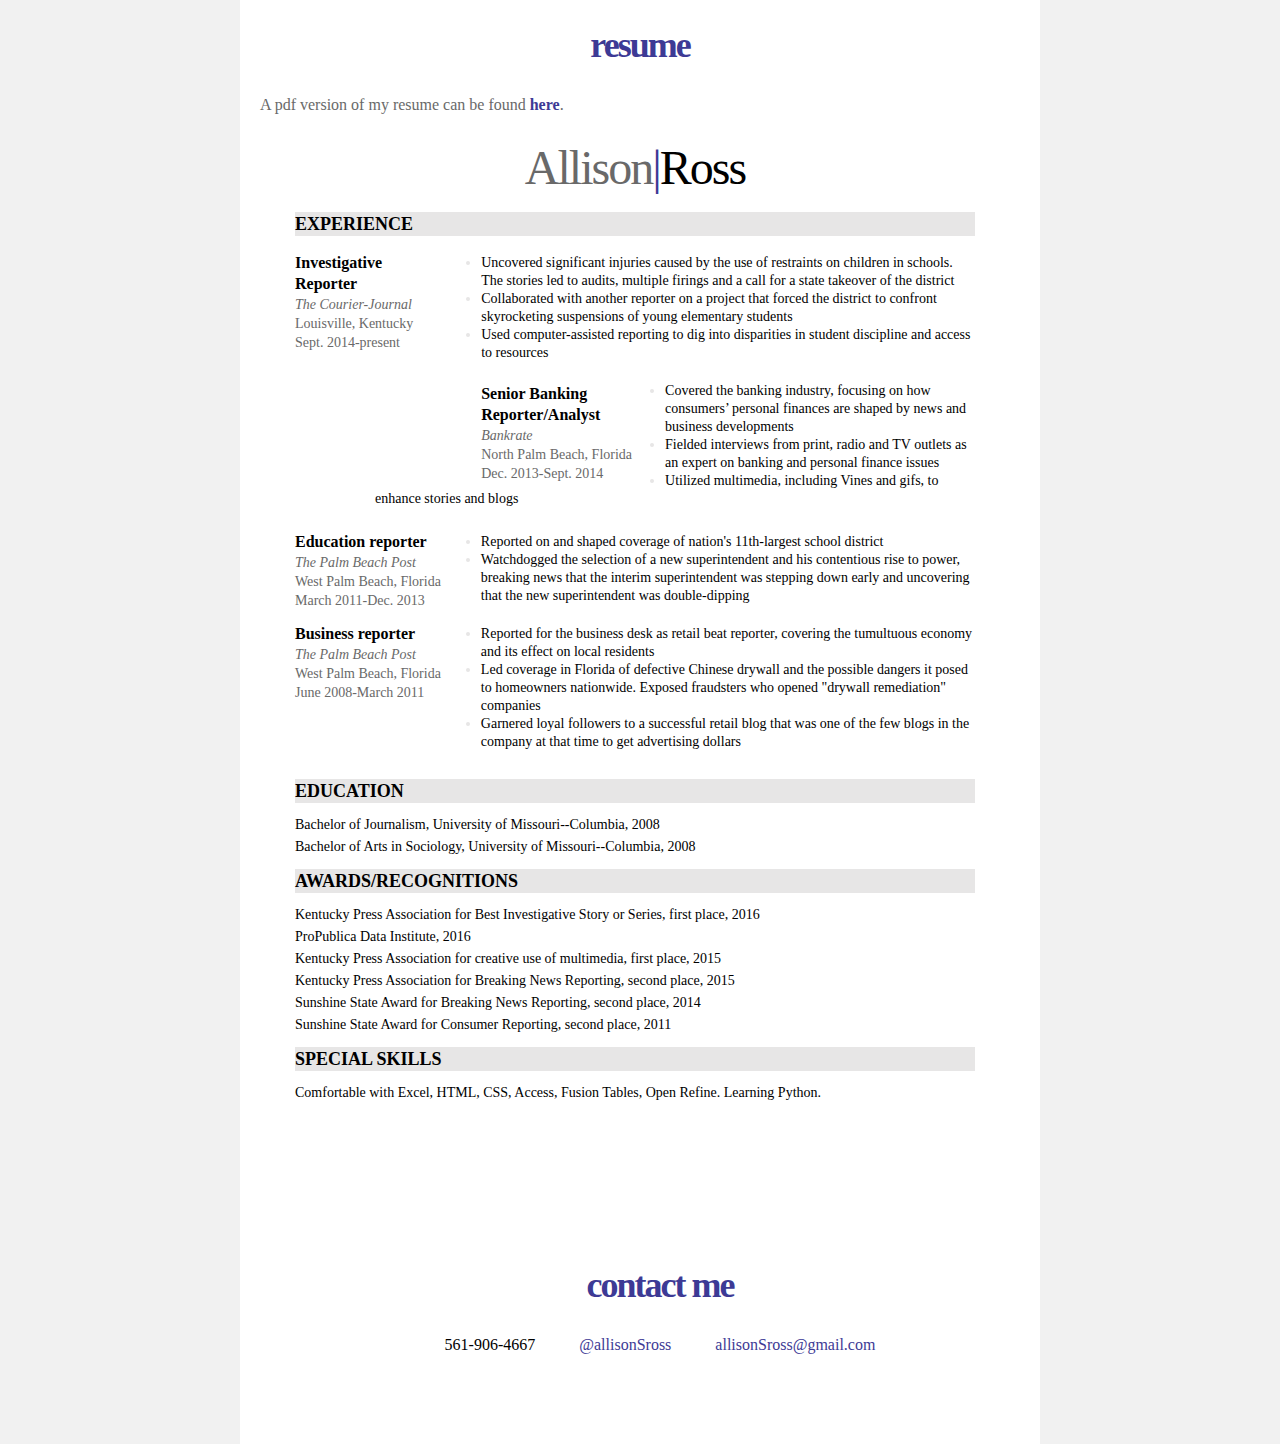
==== commit 62ead058: "fixed typo" ====
--- a/index.html
+++ b/index.html
@@ -201,7 +201,7 @@
         <p class="resumesubhed">Experience</p>
           <div class="experience">
             <p style="font-size: 16px"><strong>Investigative</strong></span></p>
-        	<p style="font-size: 16px"><strong>Reporter/Analyst</strong></span></p>
+        	<p style="font-size: 16px"><strong>Reporter</strong></span></p>
             <p style="color: #696969"><i>The Courier-Journal</i></p>
             <p style="color: #696969">Louisville, Kentucky</p>
             <p style="color: #696969">Sept. 2014-present</p>
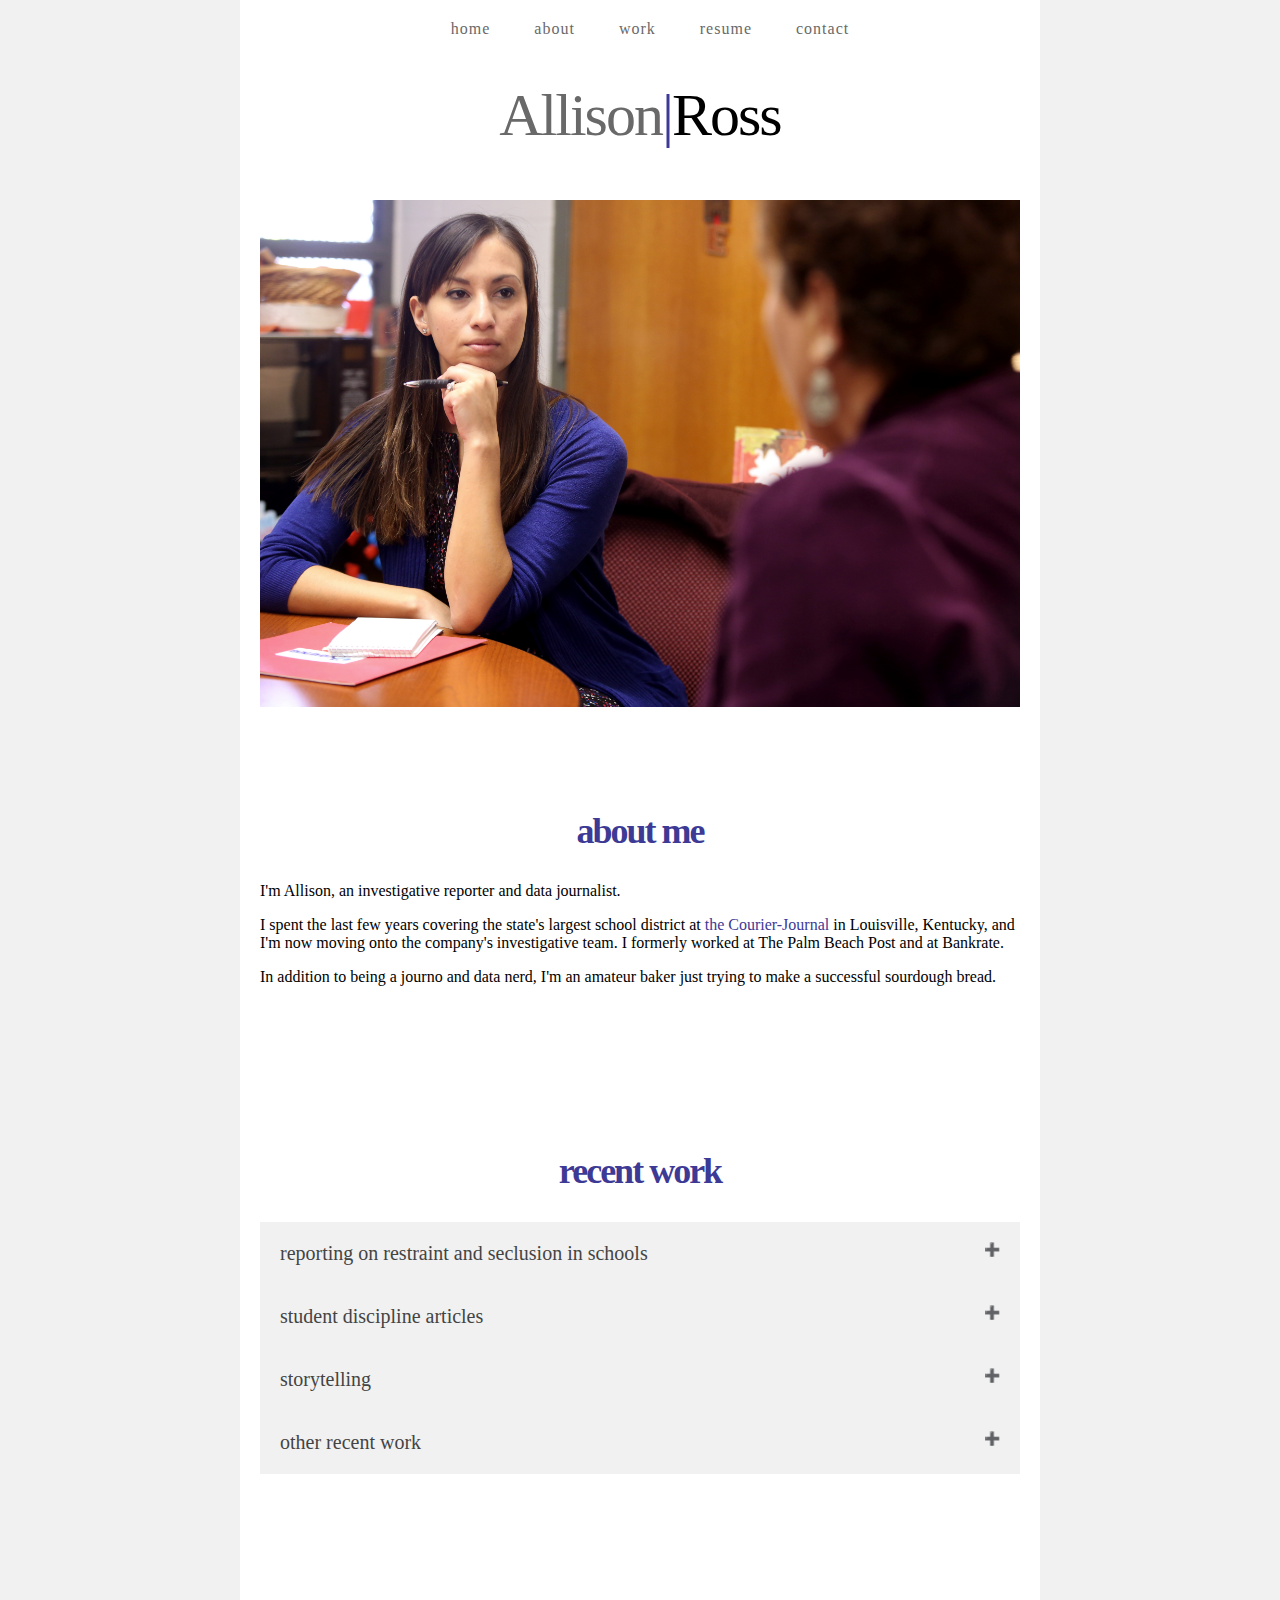
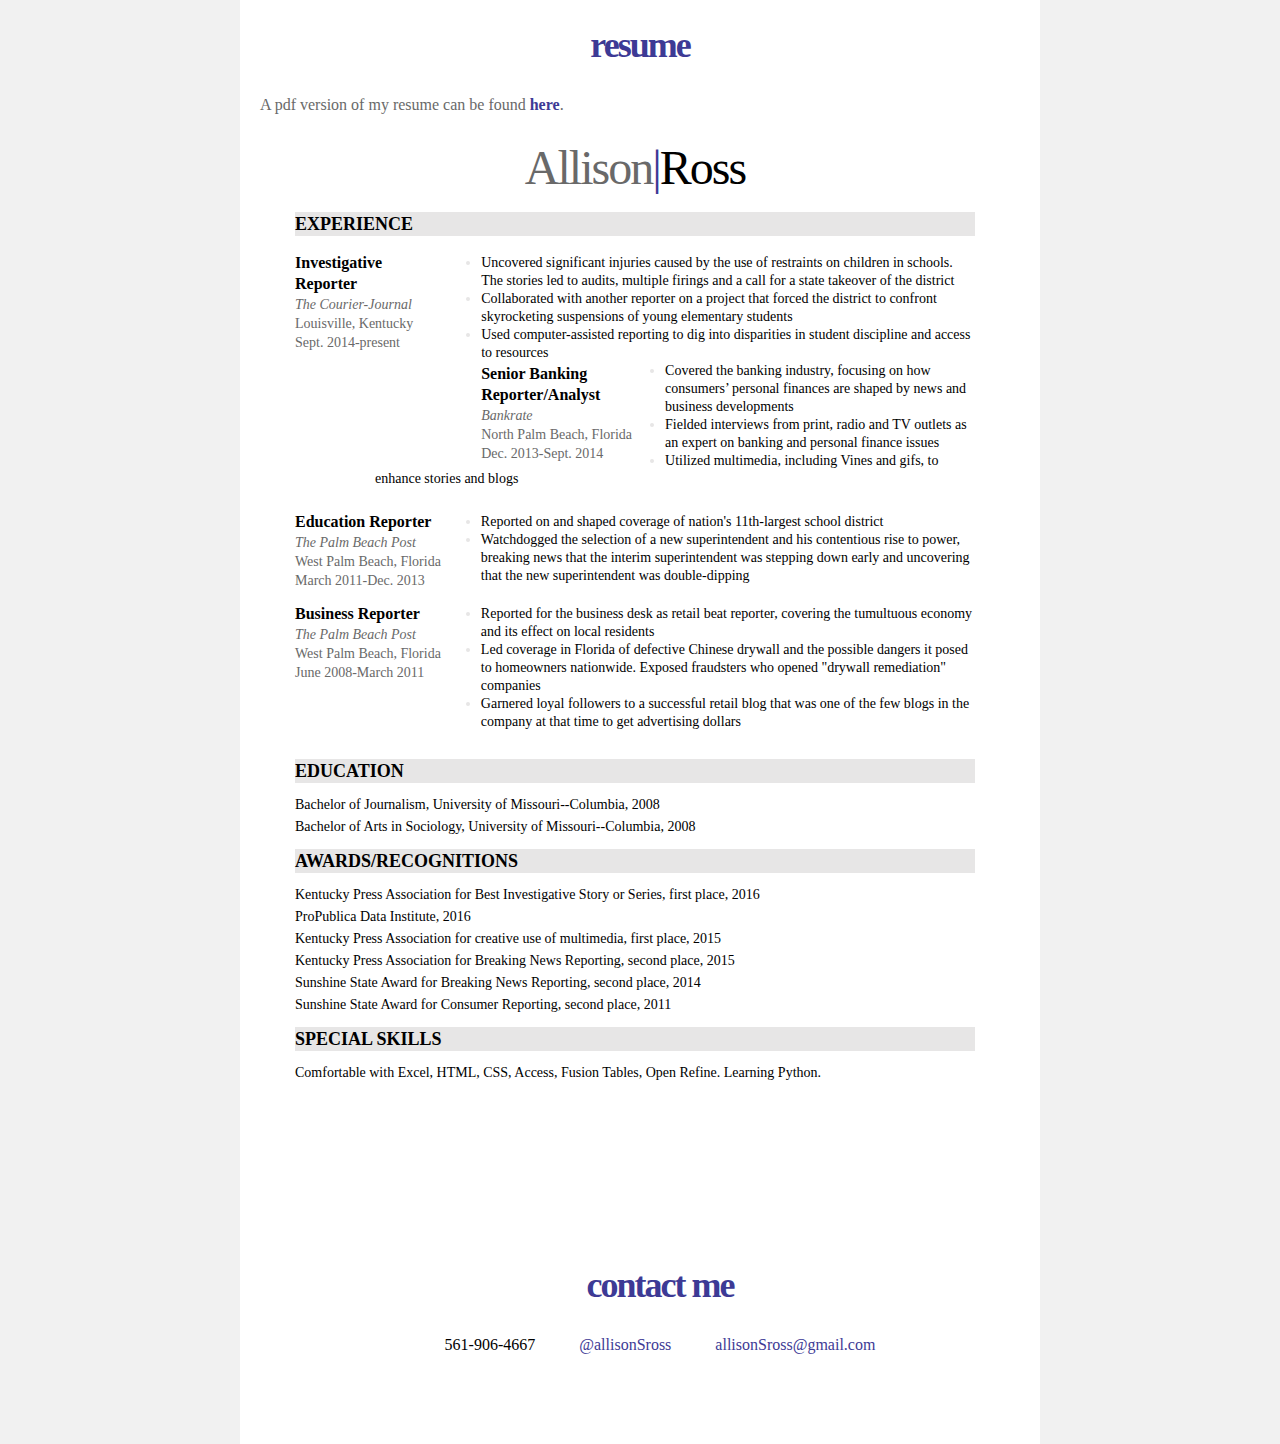
==== commit 513d0f02: "fixed capitalizations" ====
--- a/index.html
+++ b/index.html
@@ -232,7 +232,7 @@
           </div>
 
           <div class="experience3">
-            <p style="font-size: 16px"><strong>Education reporter</strong></span></p>
+            <p style="font-size: 16px"><strong>Education Reporter</strong></span></p>
             <p style="color: #696969"><i>The Palm Beach Post</i></p>
             <p style="color: #696969">West Palm Beach, Florida</p>
             <p style="color: #696969">March 2011-Dec. 2013</p>
@@ -246,7 +246,7 @@
           </div>
 
           <div class="experience4">
-            <p style="font-size: 16px"><strong>Business reporter</strong></span></p>
+            <p style="font-size: 16px"><strong>Business Reporter</strong></span></p>
             <p style="color: #696969"><i>The Palm Beach Post</i></p>
             <p style="color: #696969">West Palm Beach, Florida</p>
             <p style="color: #696969">June 2008-March 2011</p>
@@ -277,7 +277,7 @@
           <p>Sunshine State Award for Consumer Reporting, second place, 2011</p>
 
 
-        <p class="resumesubhed">Special skills</p>
+        <p class="resumesubhed">Special Skills</p>
           <p>Comfortable with Excel, HTML, CSS, Access, Fusion Tables, Open Refine. Learning Python.</p>
 
       </div>  
--- a/portfoliostyle.css
+++ b/portfoliostyle.css
@@ -195,7 +195,7 @@
 .experience {
 	line-height: 5px;
 	float: left;
-	margin: -10px 68px 70px 0px;
+	margin: -10px 68px 10px 0px;
 }
 
 .experience2 {
@@ -218,7 +218,7 @@
 
 .bullets {
 	line-height: 18px;
-	margin: 0px 0px 20px 38px;
+	margin: 0px 0px 0px 38px;
 }
 
 .bullets2 {
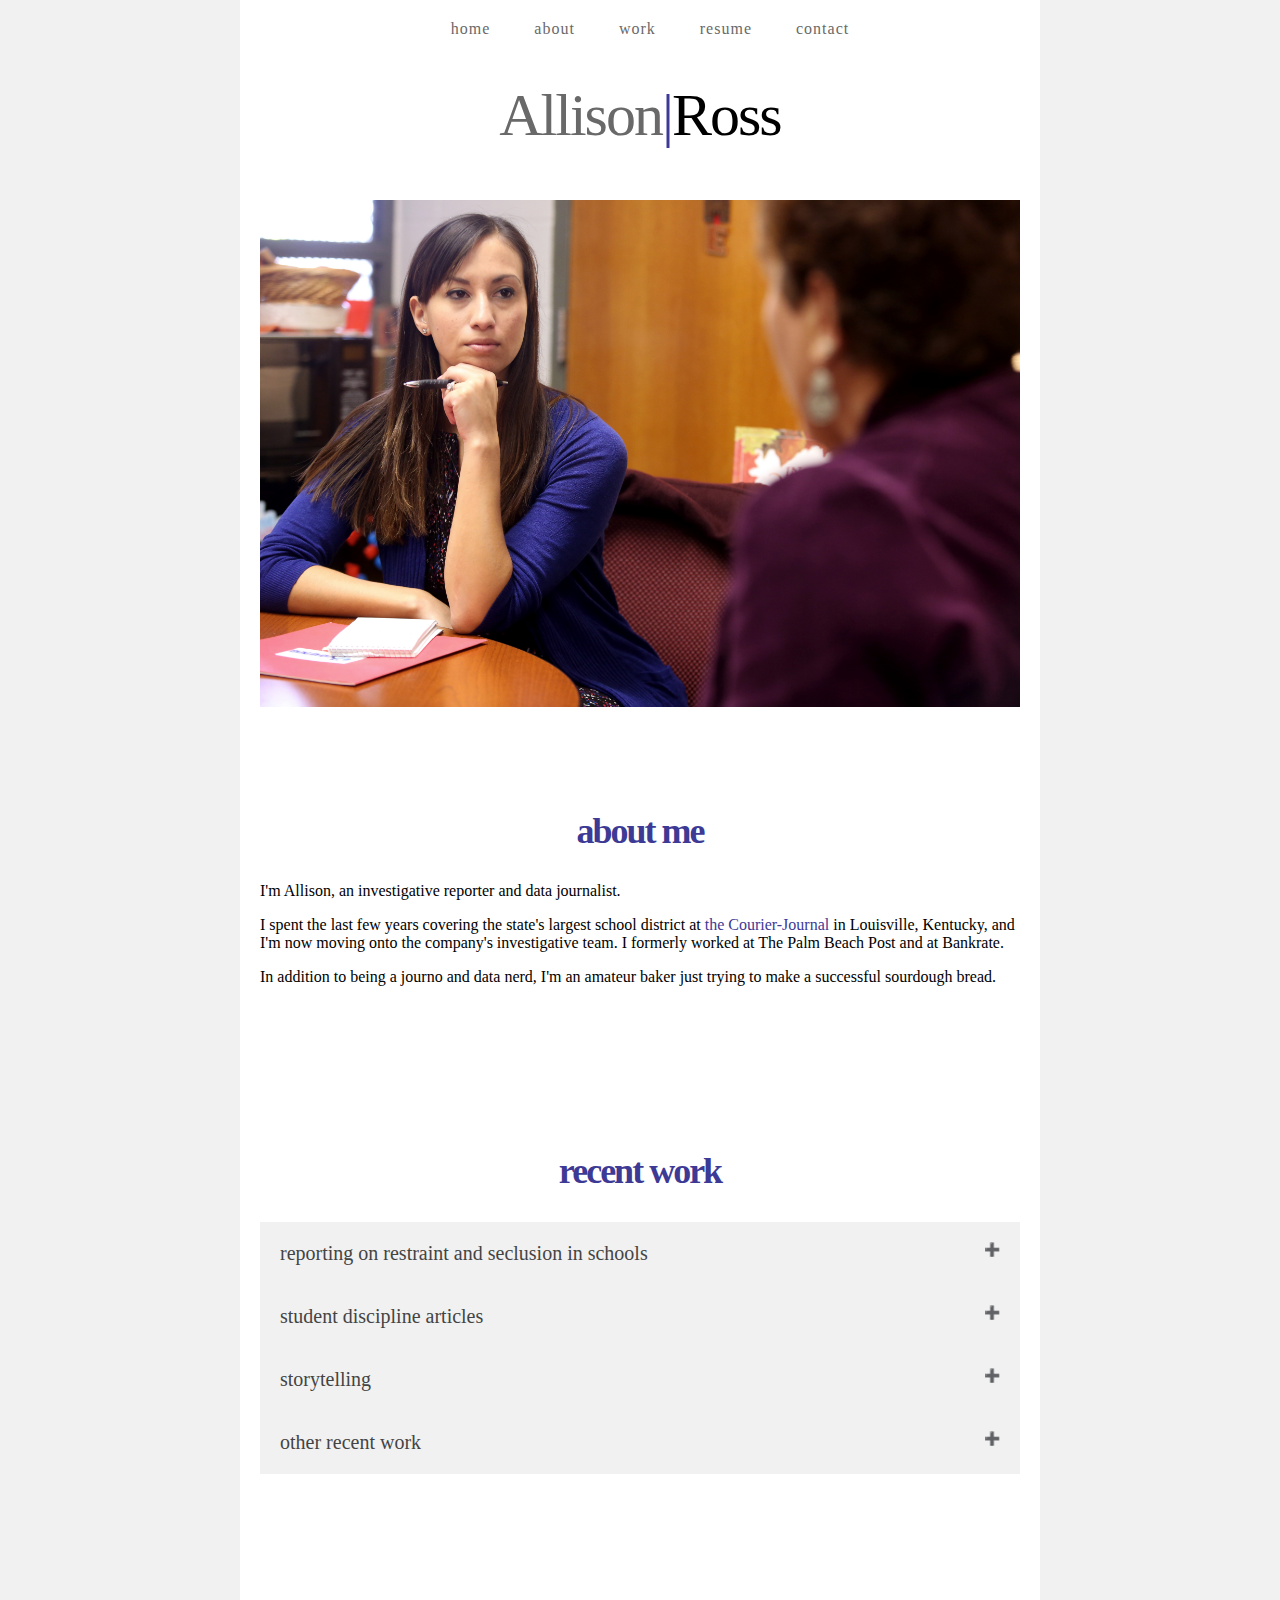
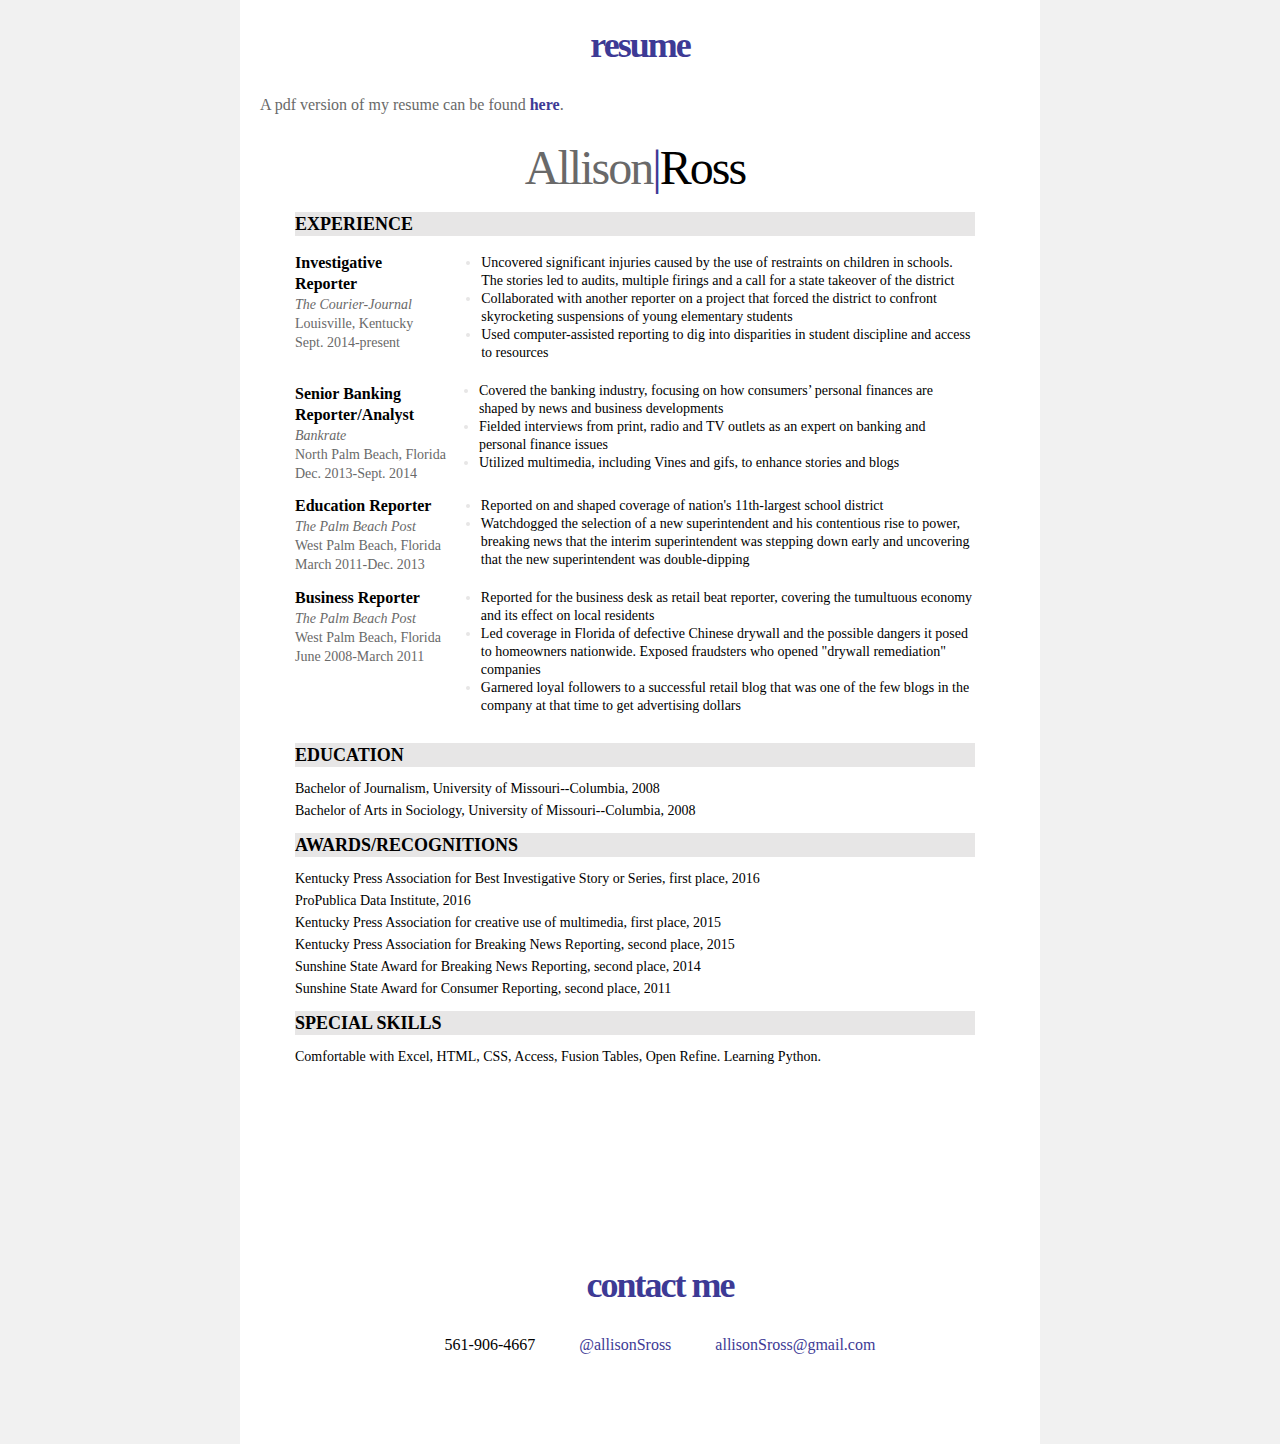
==== commit b7465795: "added suicide story" ====
--- a/index.html
+++ b/index.html
@@ -117,6 +117,8 @@
 	       
           <p><a href="adoption.html" target="_blank">Boynton Beach couple that recently adopted two kids celebrates first Thanksgiving as family</a></p>
 
+	 <p><a href="https://www.courier-journal.com/story/news/local/2019/03/20/suicides-among-children-rising-kentucky-nationally/3065115002/" target="_blank">When children say 'I want to kill myself': The alarming rise of youth suicides</a></p>
+      
 
 
       </div>
--- a/portfoliostyle.css
+++ b/portfoliostyle.css
@@ -218,7 +218,7 @@
 
 .bullets {
 	line-height: 18px;
-	margin: 0px 0px 0px 38px;
+	margin: 0px 0px 20px 38px;
 }
 
 .bullets2 {
